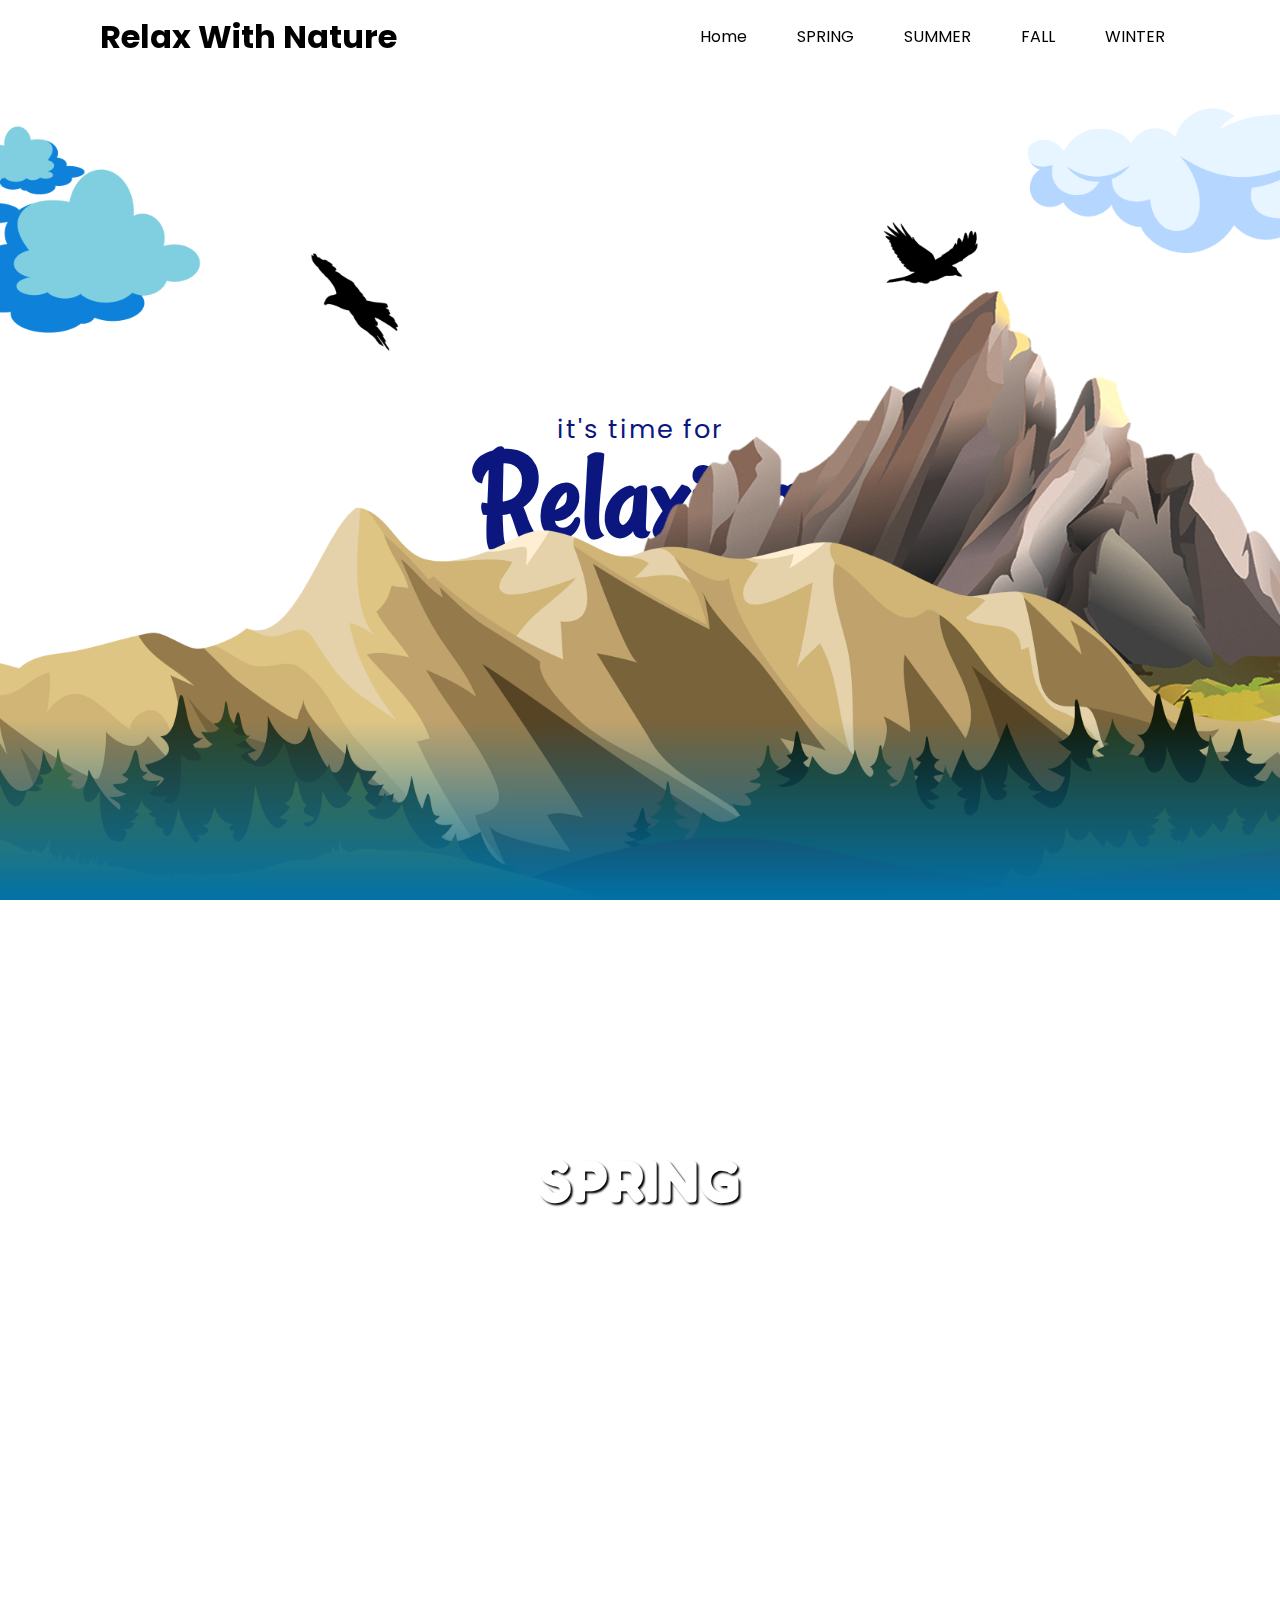
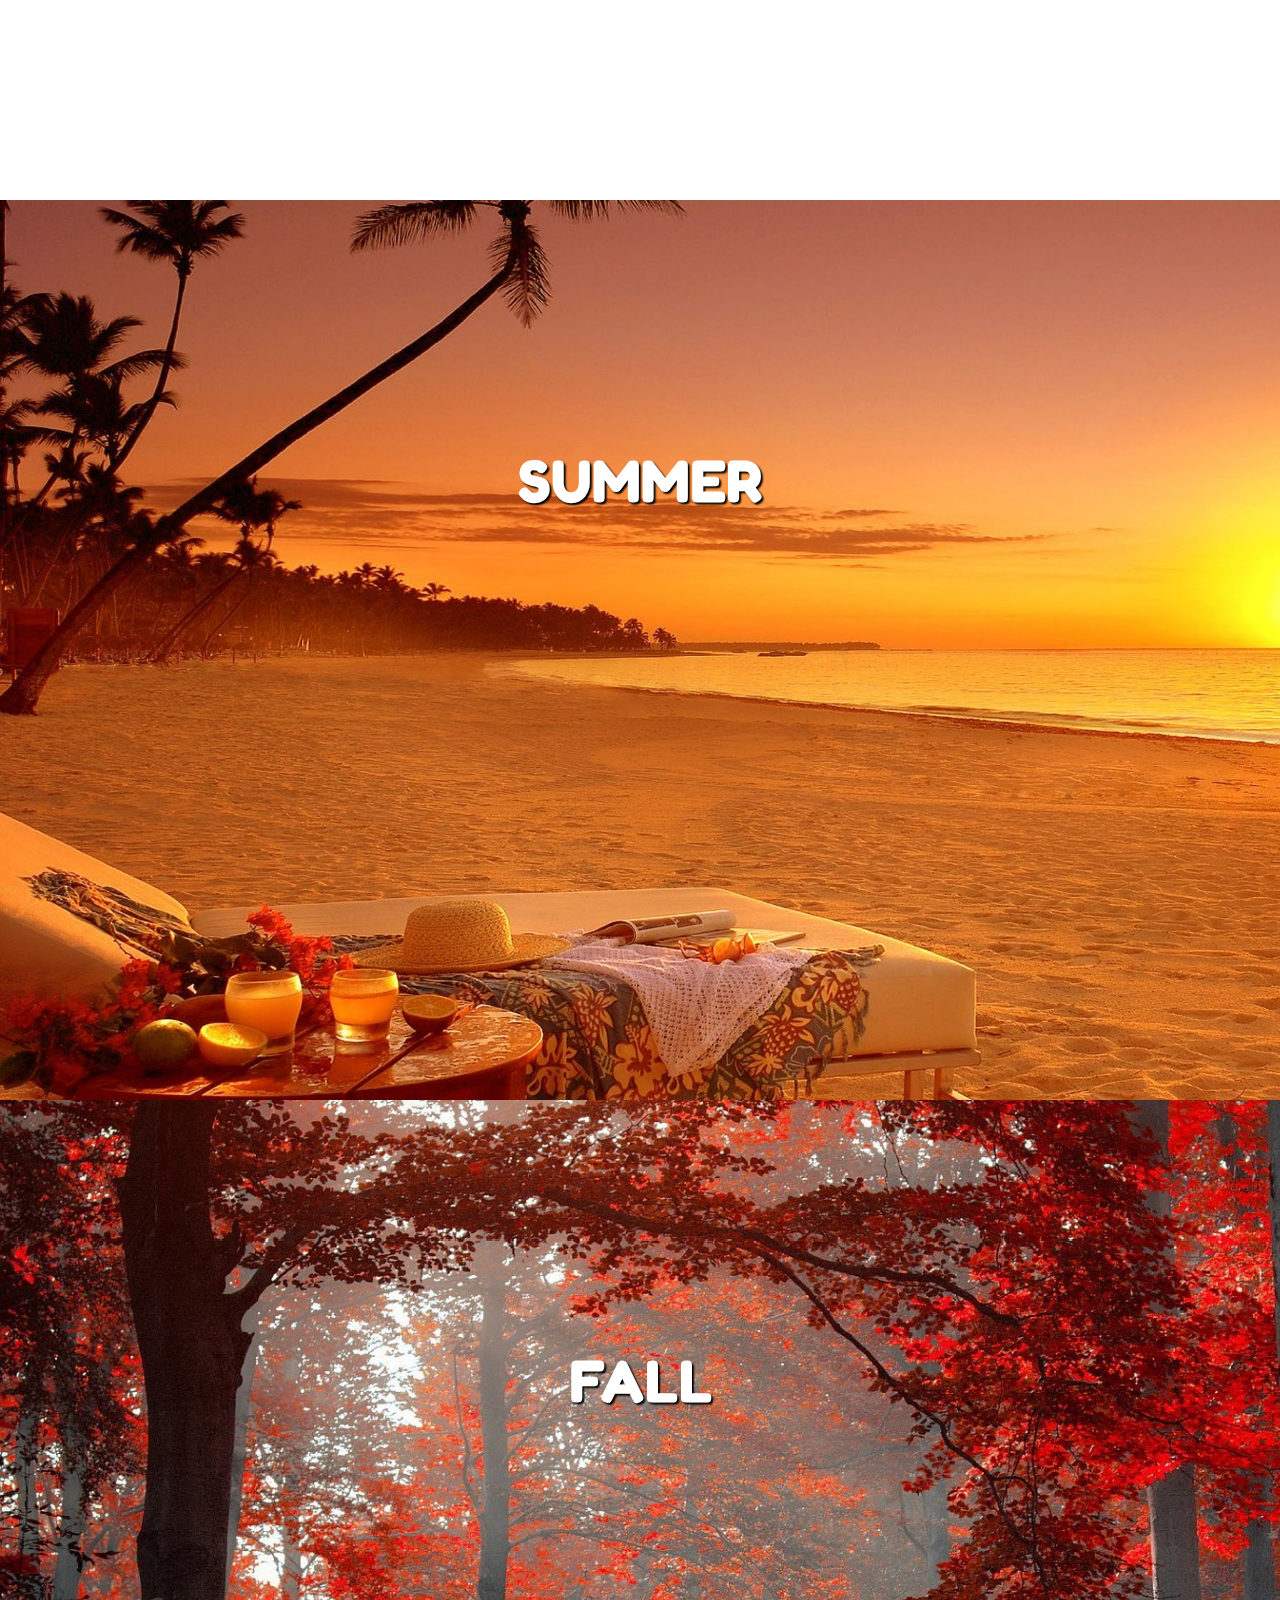
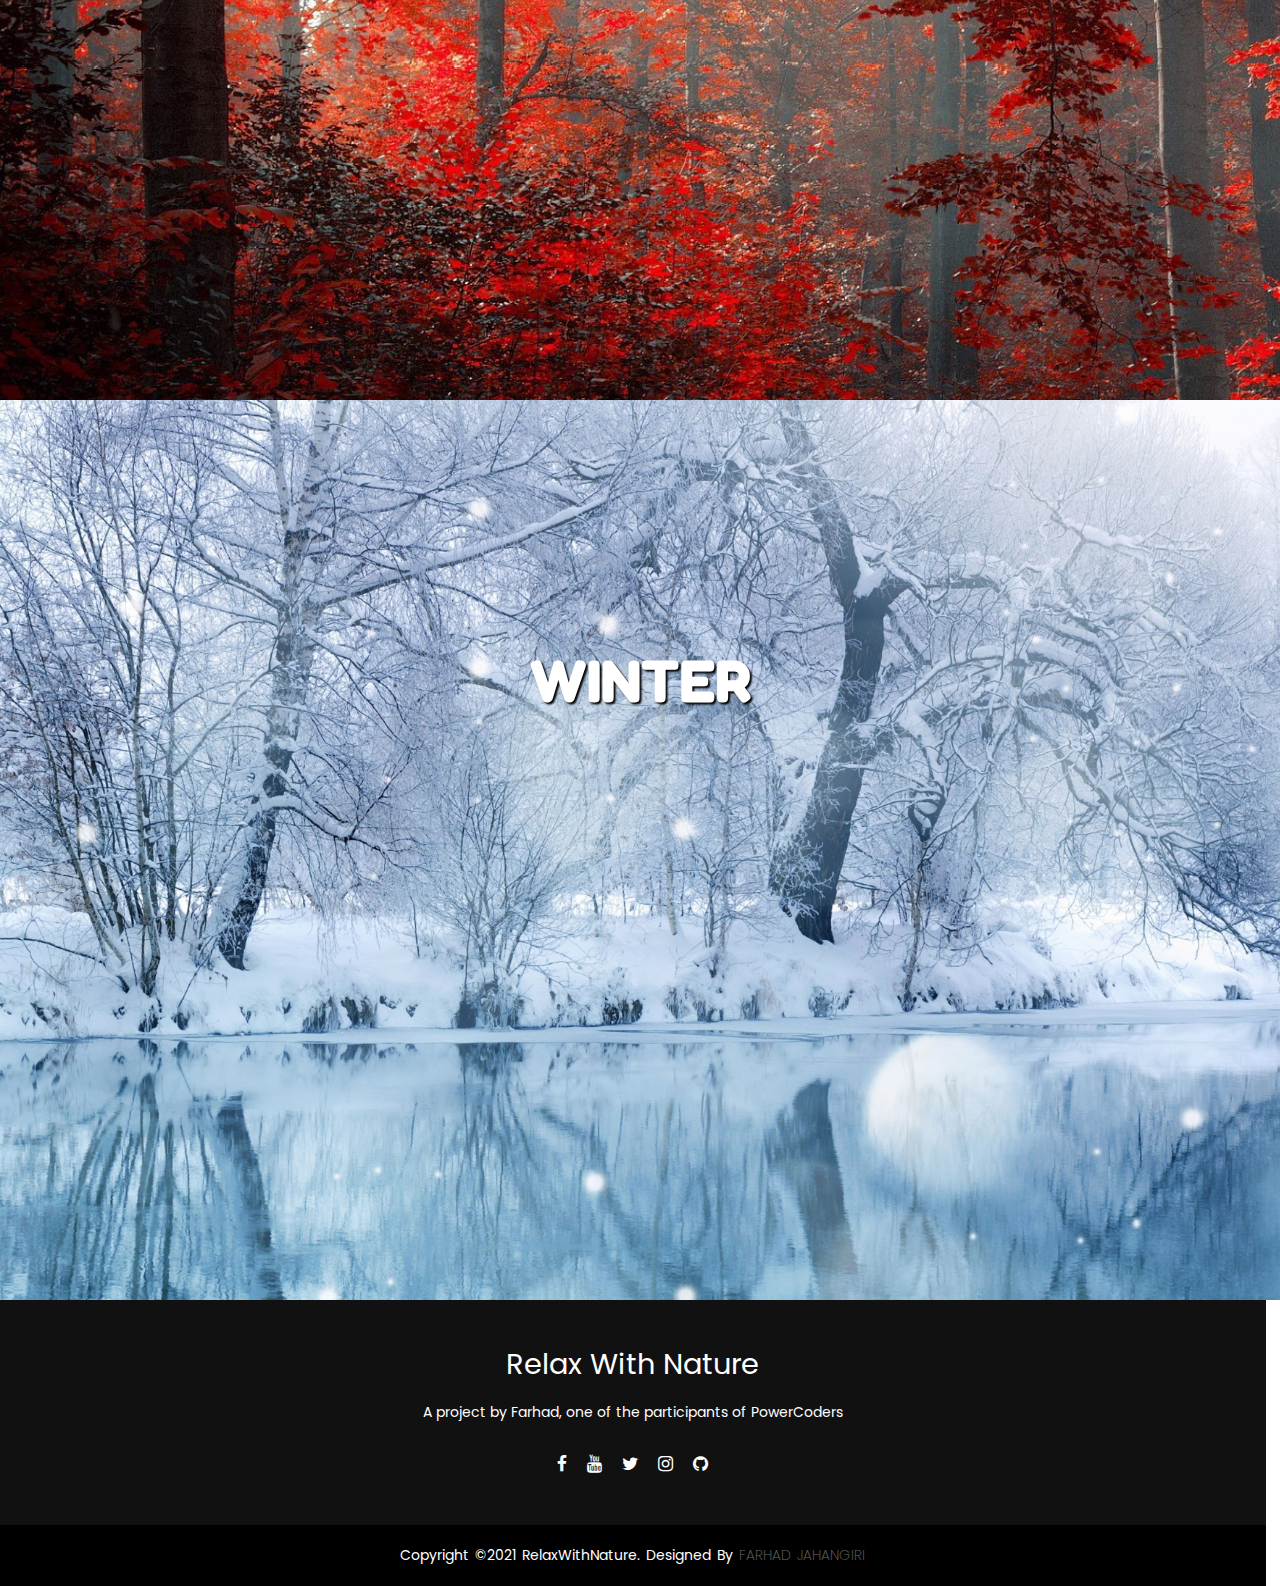
==== index.html @ 5b16703c "added hamburger" ====
<!DOCTYPE html>
<html lang="en">
    <head>
        <meta charset="UTF-8">
        <meta http-equiv="X-UA-Compatible" content="IE=edge">
        <meta name="viewport" content="width=device-width, initial-scale=1.0">
        <title>Document</title>
        <link rel="stylesheet" href="https://unpkg.com/aos@next/dist/aos.css">
        <link rel="stylesheet" type="text/css" href="style.css">
        <link rel="stylesheet" href="https://stackpath.bootstrapcdn.com/font-awesome/4.7.0/css/font-awesome.min.css">

    </head>
    <body>

        <!--Top Bar -->

        <header id="header">
            <a href="#" class="logo">Relax With Nature</a>
            <div class="menu" onclick="menu();"></div>
            <ul class="navigation">
                <li><a href="#">Home</a></li>
                <li><a href="#bottomSection1" >SPRING</a></li>
                <li><a href="#bottomSection2">SUMMER</a></li>
                <li><a href="#bottomSection3">FALL</a></li>
                <li><a href="#bottomSection4">WINTER</a></li>
            </ul>
        </header>

        <!--Background Photos-->

        <section id="imgSec">
            <h2 id="text"><span>it's time for</span><br>Relaxing</h2>
            <img src="cloudLeft.png" id="cloudLeft">
            <img src="cloudRight.png" id="cloudRight">
            <img src="birdLeft.png" id="birdLeft">
            <img src="birdRight.png" id="birdRight">
            <img src="mountian1.png" id="mountian1">
            <img src="bottom2.png" id="bottom">
        </section>
        
        <!-- seasons -->

        <section id="bottomSection1" class="bottomSection1">
            <div class="container reveal">
                <h2 class="text2">spring</h2>
                <div class="cards">
                    <div class="text-card" id="Garden" data-aos="fade-right">
                        <a href="#">Garden</a>
                    </div>
                    <div class="text-card" id="Picnic" data-aos="fade-up">
                        <a href="#">Picnic</a>
                    </div>
                    <div class="text-card" id="Lake" data-aos="fade-left">
                        <a href="#">Lake</a>
                    </div>
                </div>
            </div>
        </section>
        <section id="bottomSection2" class="bottomSection2">
            <div class="container reveal">
                <h2 class="text2">summer</h2>
                <div class="cards">
                    <div class="text-card" id="beach" data-aos="fade-right">
                        <a href="#">beach</a>
                    </div>
                    <div class="text-card" id="desert" data-aos="fade-up">
                        <a href="#">desert</a>
                    </div>
                    <div class="text-card" id="mountains" data-aos="fade-left">
                        <a href="#">mountains</a>
                    </div>
                </div>
            </div>
        </section>
        <section id="bottomSection3" class="bottomSection3">
            <div class="container reveal">
                <h2 class="text2">fall</h2>
                <div class="cards">
                    <div class="text-card" id="jungle" data-aos="fade-right">
                        <a href="#">jungle</a>
                    </div>
                    <div class="text-card" id="road" data-aos="fade-up">
                        <a href="#">road</a>
                    </div>
                    <div class="text-card" id="lake1" data-aos="fade-left">
                        <a href="#">lake</a>
                    </div>
                </div>
            </div>
        </section>
        <section id="bottomSection4" class="bottomSection4">
            <div class="container reveal">
                <h2 class="text2">winter</h2>
                <div class="cards">
                    <div class="text-card" id="mountains1" data-aos="fade-right">
                        <a href="#">mountains</a>
                    </div>
                    <div class="text-card" id="fireplace" data-aos="fade-up">
                        <a href="#">fire place</a>
                    </div>
                    <div class="text-card" id="storm" data-aos="fade-left">
                        <a href="#">storm</a>
                    </div>
                </div>
            </div>
        </section>
        <footer>
            <div class="footer-content">
                <h3>Relax With Nature</h3>
                <p>A project by Farhad, one of the participants of PowerCoders</p>
                <ul class="socials">
                    <li><a href="#"><i class="fa fa-facebook"></i></a></li>
                    <li><a href="#"><i class="fa fa-youtube"></i></a></li>
                    <li><a href="#"><i class="fa fa-twitter"></i></a></li>
                    <li><a href="#"><i class="fa fa-instagram"></i></a></li>
                    <li><a href="#"><i class="fa fa-github"></i></a></li>
                </ul>
            </div>
            <div class="footer-bottom">
                <p>copyright &copy;2021 RelaxWithNature. designed by <span>farhad jahangiri</span></p>
            </div>
        </footer>
        <script src="https://unpkg.com/aos@next/dist/aos.js"></script>
        <script src="script.js"></script>
        <script type="text/javascript">
            AOS.init();
        </script>
    </body>
</html>
---- style.css ----
@import url('https://fonts.googleapis.com/css2?family=Poppins:wght@300;400;500;600;700;800;900&display=swap');
@import url('https://fonts.googleapis.com/css2?family=Rancho&display=swap');
@import url('https://fonts.googleapis.com/css2?family=Fredoka+One&display=swap');
*{
    margin: 0;
    padding: 0;
    box-sizing: border-box;
    position: relative;
    font-family: 'Poppins' , sans-serif;
}
html{
    scroll-behavior: smooth;
}
body{
    /*overflow: hidden;*/
    background: #fff;
    min-height: 100vh;
}

/* top bar */

header{
    position: fixed;
    top: 0;
    left: 0;
    width: 100%;
    padding: 1% 100px;
    display: flex;
    justify-content: space-between;
    align-items: center;
    transition: 0.6s;
    z-index: 100000;
}
header.sticky{
    padding: 5px 100px;
    background: #111;
}
header .logo{
    color: rgb(0, 0, 0);
    font-weight: 700;
    font-size: 2em;
    text-decoration: none;
}
header ul{
    display: flex;
    justify-content: center;
    align-items: center;
}
header ul li{
    list-style: none;
    margin-left: 20px;
}
header ul li a{
    text-decoration: none;
    padding: 6px 15px;
    color:#000;
    border-radius: 20px;
}
header ul li a:hover{
    background: rgb(12, 0, 173);
    color: #fff;
}
header.sticky .logo, #header.sticky ul li a{
    color: rgb(255, 255, 255);
}

/* its time for relaxing */

section {
    position: relative;
    width: 100%;
    height: 100vh;
    display: flex;
    justify-content: center;
    align-items: center;
    overflow: hidden;
}

/* images */

#imgSec::before{
    content: '';
    position: absolute;
    bottom: 0;
    left: 0;
    width: 100%;
    height: 20%;
    background: linear-gradient(to top, #0171A7, transparent);
    z-index: 10;
}

section img{
    position: absolute;
    top: 0;
    left: 0;
    width: 100%;
    height: 100%;
    object-fit: cover;
    pointer-events: none;
}
section #text{
    position: absolute;
    color: rgb(11, 23, 126);
    font-size: 10vw;
    text-align: center;
    line-height: 0.55em;
    font-family: 'Rancho', cursive;
}
section #text span{
    font-size: 0.20em;
    letter-spacing: 2px;
    font-weight: 400;
    font-family: 'Poppins' , sans-serif;
}

/* Article */

.bottomSection1{
    min-height: 100vh;
    display: flex;
    justify-content: center;
    align-items: center;
    color: black;
    background-image: url("spring1.jpg");
    background-size: cover;  
}
.bottomSection2{
    min-height: 100vh;
    display: flex;
    justify-content: center;
    align-items: center;
    color: black;
    background-image: url("summer1.jpg");
    background-size: cover;
}
.bottomSection3{
    min-height: 100vh;
    display: flex;
    justify-content: center;
    align-items: center;
    color: black;
    background-image: url("fall1.jpg");
    background-size: cover;
}
.bottomSection4{
    min-height: 100vh;
    display: flex;
    justify-content: center;
    align-items: center;
    color: black;
    background-image: url("winter1.jpg");
    background-size: cover;
}
section .container{
    margin: 100px;
}
section .text2{
    font-size: 60px;
    font-family: Fredoka One;
    text-align: center;
    text-transform: uppercase;
    text-shadow: 2px 2px 2px rgb(0, 0, 0);
    color:rgb(255, 255, 255);
}
section .cards{
    display: flex;
}
section .cards .text-card{
    background-size: cover;
    border: 0.1rem solid white;
    margin: 20px;
    padding: 20px;
    width: 400px;
    height: 300px;
    z-index: 1;
}
section .cards .text-card a{
    font-family:Arial, Helvetica, sans-serif bold;
    font-style: bold;
    text-transform: uppercase;
    display: block;
    text-align: center;
    font-size: 30px;
    text-decoration: none;
    padding: 6px 15px;
    color:#000;
    border-radius: 20px;
    background:rgba(255, 255, 255, 0.63);
}
section .cards .text-card a:hover{
    background: rgba(0, 0, 0, 0.596);
    color: #fff;
}
#Garden{
    background:url("Garden.jpeg");
    background-size: cover;
}
#Picnic{
    background: url("picnic.jpg");
    background-size: cover;
}
#Lake{
    background: url("Lake.jpg");
    background-size: cover;
}
#beach{
    background: url("beach.jpg");
    background-size: cover;   
}
#desert{
    background: url("desert.jpg");
    background-size: cover;
}
#mountains{
    background: url("mountains.jpg");
    background-size: cover;
}
#jungle{
    background: url("jungle.jpg");
    background-size: cover;
}
#road{
    background: url("road.jpg");
    background-size: cover;
}
#lake1{
    background: url("lake1.jpg");
    background-size: cover;
}
#mountains1{
    background: url("mountains1.jpg");
    background-size: cover;
}
#fireplace{
    background: url("fireplace.jpg");
    background-size: cover;
}
#storm{
    background: url("storm.jpg");
    background-size: cover;
}
footer{
    background: #111;
    height: auto;
    width: 98.9vw;
    font-family: Arial, Helvetica, sans-serif;
    padding-top: 40px;
    color: #fff;
}
.footer-content{
    display: flex;
    align-items: center;
    justify-content: center;
    flex-direction: column;
    text-align: center;
}
.footer-content h3{
    font-size: 1.8rem;
    font-weight: 400;
    text-transform: capitalize;
    line-height: 3rem;
}
.footer-content p{
    max-width: 500px;
    margin: 10px auto;
    line-height: 28px;
    font-size: 14px;
}
.socials{
    list-style: none;
    display: flex;
    align-items: center;
    justify-content: center;
    margin: 1rem 0 3rem 0;
}
.socials li{
    margin: 0 10px;
}
.socials a{
    text-decoration: none;
    color: #fff;
}
.socials a i{
    font-size: 1.1rem;
    transition: color .4s ease;
}
.socials a:hover i{
    color: aqua;
}
.footer-bottom{
    background: #000;
    width: 98.9vw;
    padding: 20px 0;
    text-align: center;
}
.footer-bottom p{
    font-size: 14px;
    word-spacing: 2px;
    text-transform: capitalize;
}
.footer-bottom span{
    text-transform: uppercase;
    opacity: .4;
    font-weight: 200;
}

/* Media for right menu */

@media (max-width: 991px){
    header,
    header.sticky{
        padding: 10px 20px;
    }
    header .navigation{
        display: none;
    }
    header .navigation.active{
        width: 100%;
        height: calc(100% - 68px);
        position: fixed;
        top: 68px;
        left: 0;
        display: flex;
        justify-content: center;
        align-items: center;
        flex-direction: column;
        background: rgb(0, 0, 0);
    }
    header .navigation li{
        margin-left: 0;
    }
    header .navigation li a{
        text-decoration: none;
        color: #fff;
        font-size: 1.6em;
        font-weight: 300;   
    }
    .menu{
        position: relative;
        width: 50px;
        height: 50px;
        background:url("menu.png");
        background-size: 30px;
        background-repeat: no-repeat;
        background-position: center;
        cursor: pointer;
    }
    .menu.active{
        background: url("close.png");
        background-size: 25px;
        background-repeat: no-repeat;
        background-position: center;
    }
    header.sticky .menu{
        filter: invert(1);
    }
}
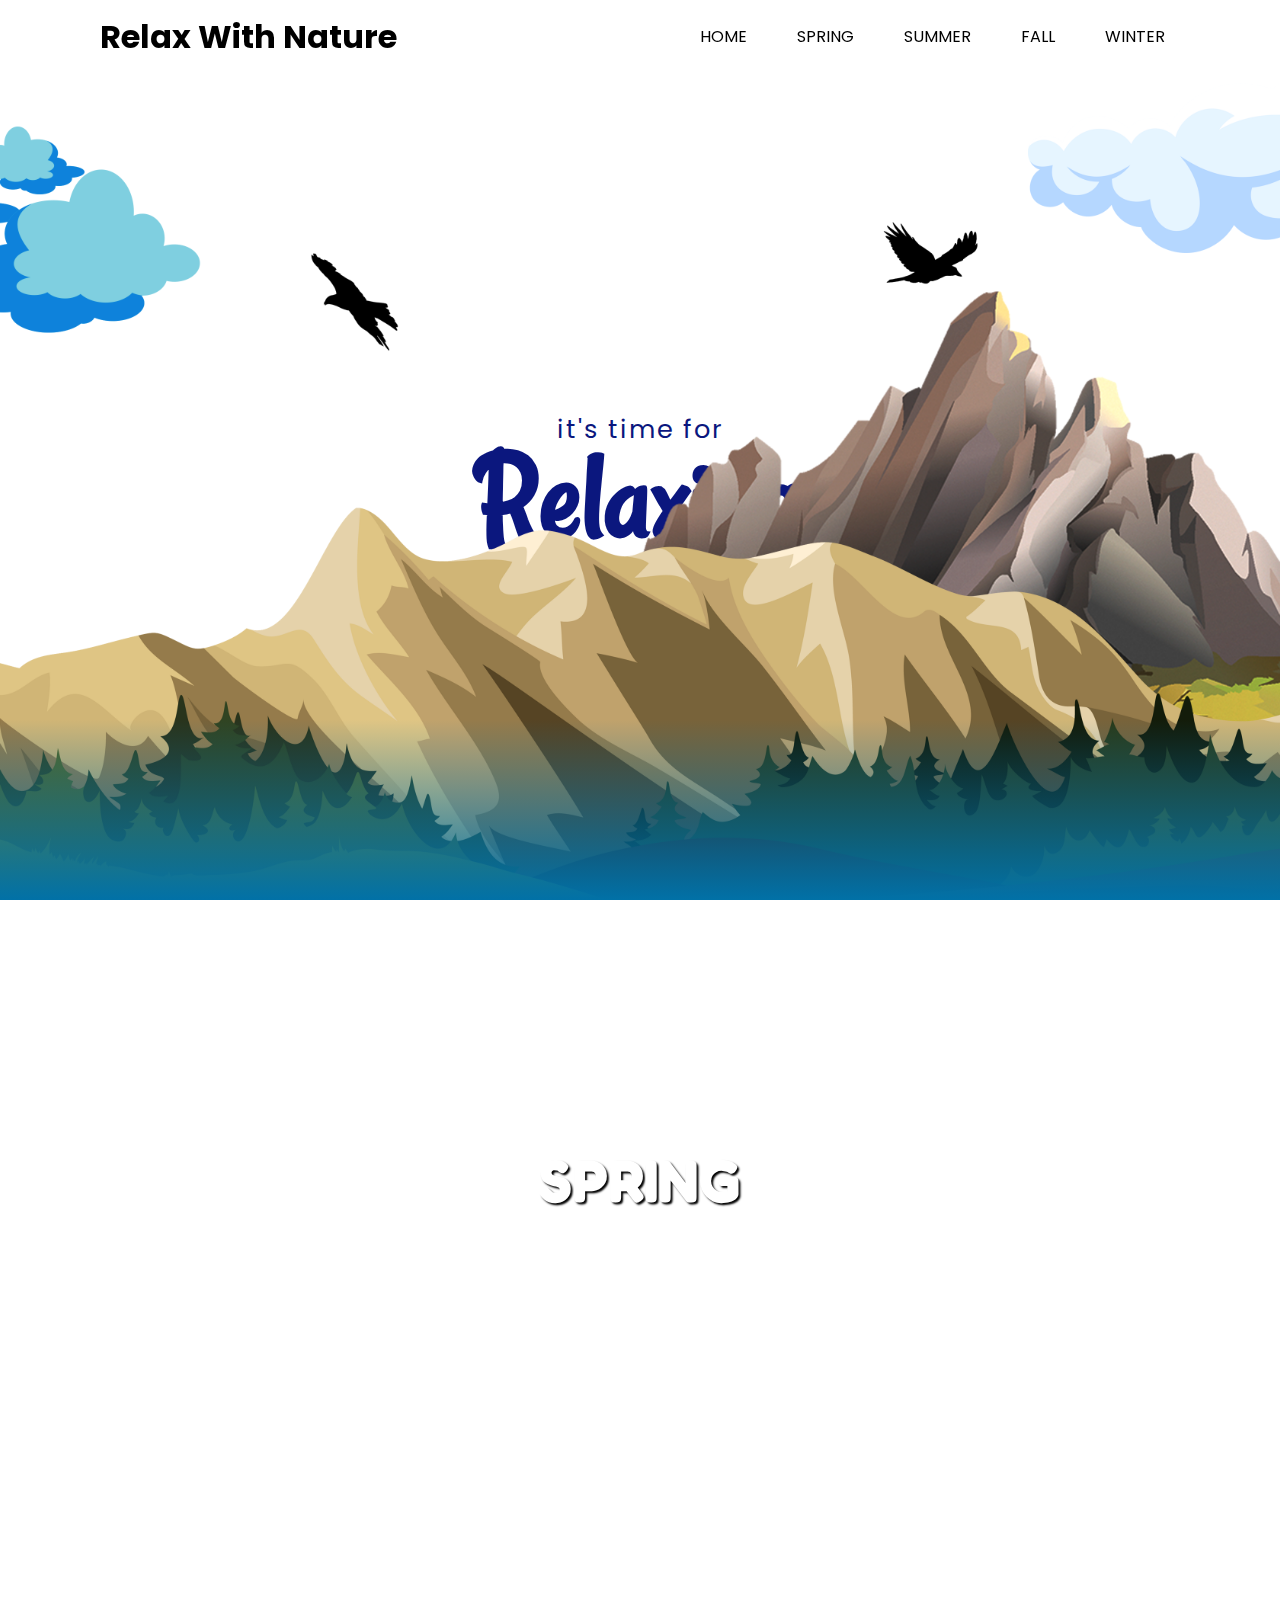
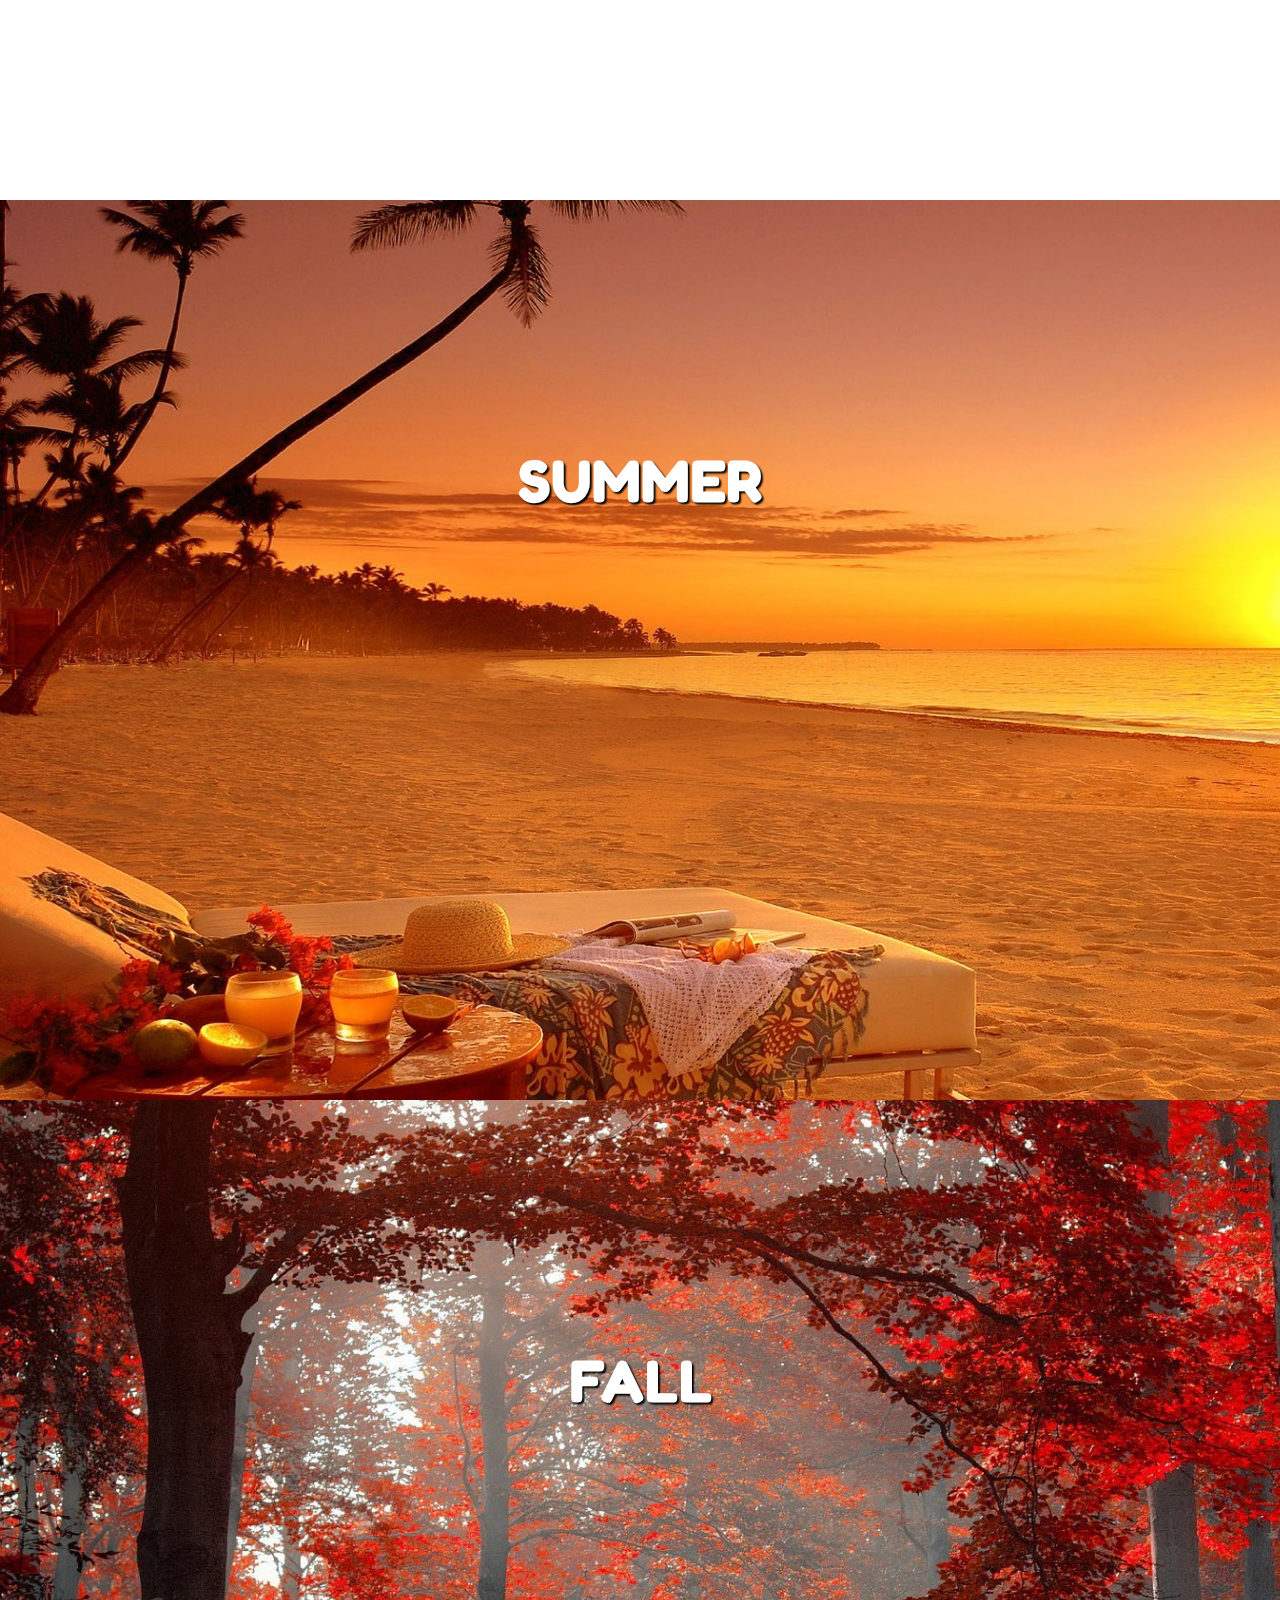
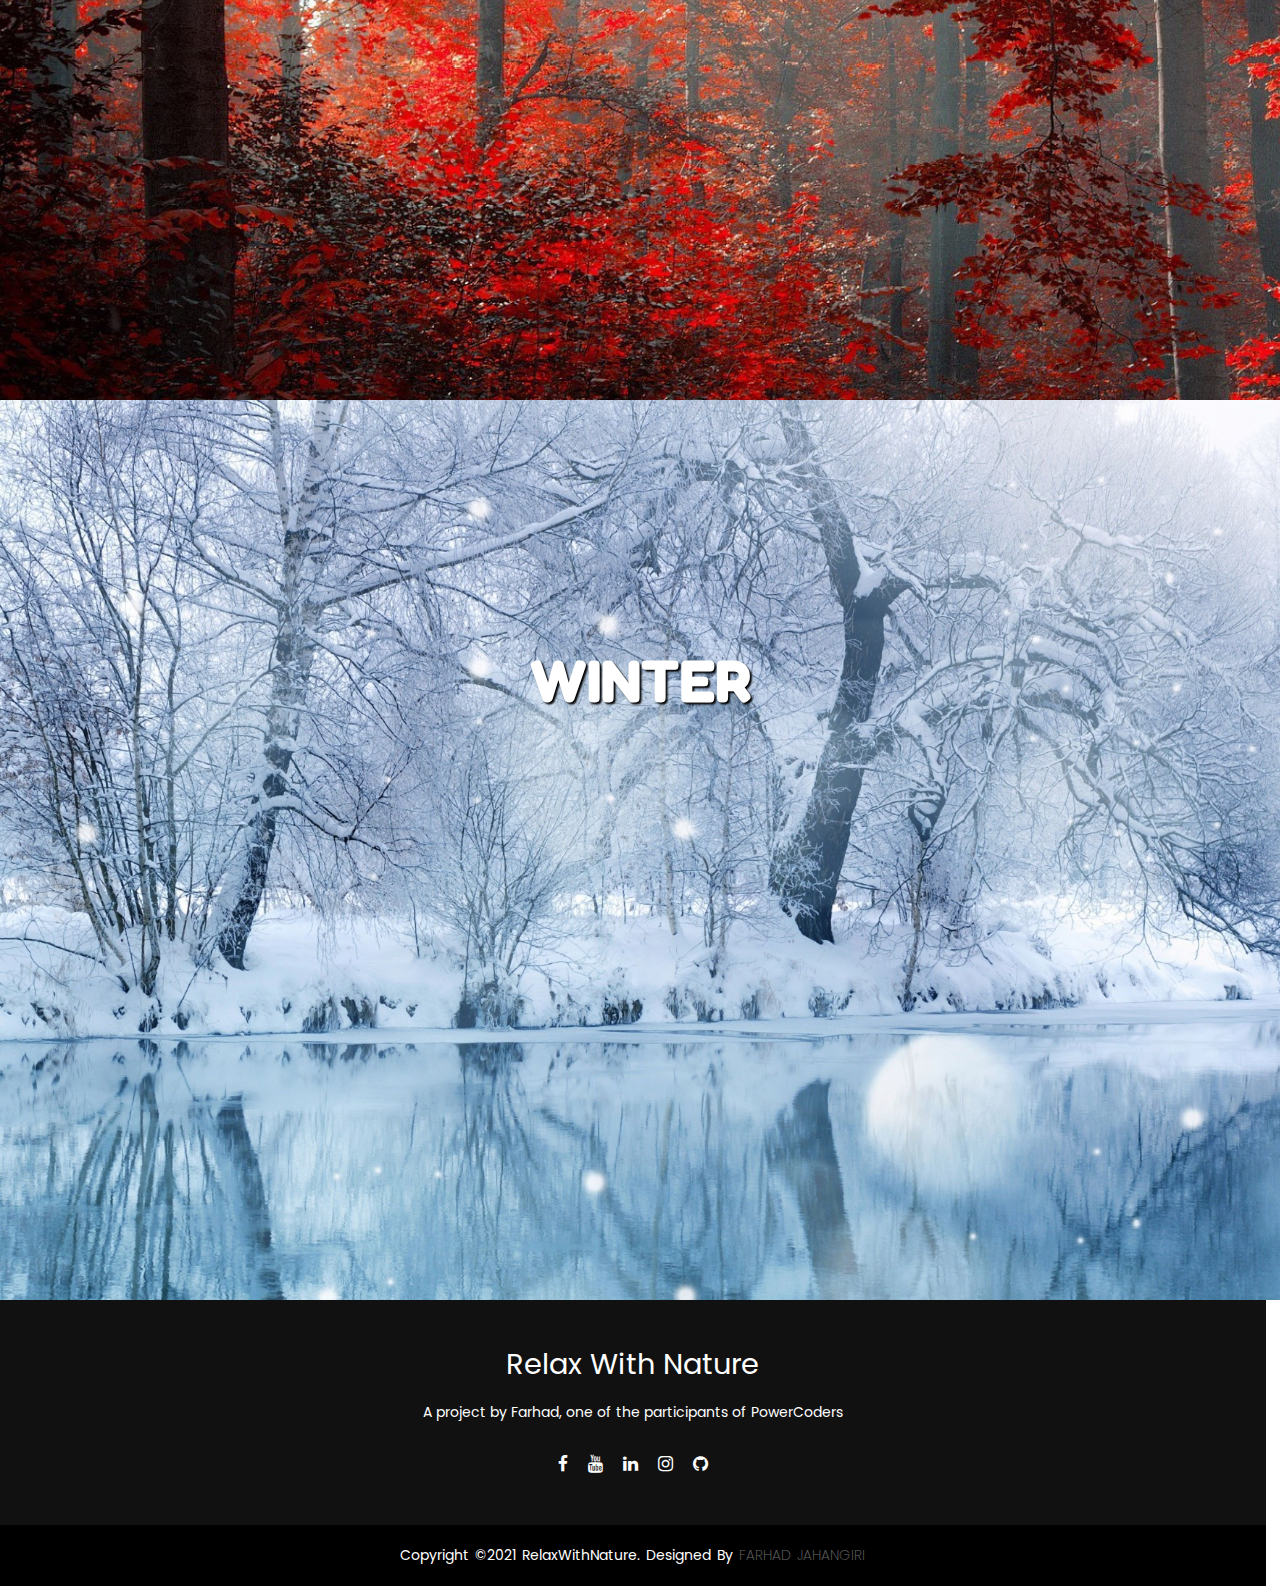
==== commit 19e28ede: "added social media links" ====
--- a/index.html
+++ b/index.html
@@ -4,7 +4,7 @@
         <meta charset="UTF-8">
         <meta http-equiv="X-UA-Compatible" content="IE=edge">
         <meta name="viewport" content="width=device-width, initial-scale=1.0">
-        <title>Document</title>
+        <title>Relax With Nature</title>
         <link rel="stylesheet" href="https://unpkg.com/aos@next/dist/aos.css">
         <link rel="stylesheet" type="text/css" href="style.css">
         <link rel="stylesheet" href="https://stackpath.bootstrapcdn.com/font-awesome/4.7.0/css/font-awesome.min.css">
@@ -18,7 +18,7 @@
             <a href="#" class="logo">Relax With Nature</a>
             <div class="menu" onclick="menu();"></div>
             <ul class="navigation">
-                <li><a href="#">Home</a></li>
+                <li><a href="#">HOME</a></li>
                 <li><a href="#bottomSection1" >SPRING</a></li>
                 <li><a href="#bottomSection2">SUMMER</a></li>
                 <li><a href="#bottomSection3">FALL</a></li>
@@ -28,7 +28,7 @@
 
         <!--Background Photos-->
 
-        <section id="imgSec">
+        <section class="imgSec">
             <h2 id="text"><span>it's time for</span><br>Relaxing</h2>
             <img src="cloudLeft.png" id="cloudLeft">
             <img src="cloudRight.png" id="cloudRight">
@@ -109,11 +109,11 @@
                 <h3>Relax With Nature</h3>
                 <p>A project by Farhad, one of the participants of PowerCoders</p>
                 <ul class="socials">
-                    <li><a href="#"><i class="fa fa-facebook"></i></a></li>
-                    <li><a href="#"><i class="fa fa-youtube"></i></a></li>
-                    <li><a href="#"><i class="fa fa-twitter"></i></a></li>
-                    <li><a href="#"><i class="fa fa-instagram"></i></a></li>
-                    <li><a href="#"><i class="fa fa-github"></i></a></li>
+                    <li><a href="https://www.facebook.com/farhad7jan" target="_blank"><i class="fa fa-facebook"></i></a></li>
+                    <li><a href="https://www.youtube.com/c/FarhadJahan10/" target="_blank"><i class="fa fa-youtube"></i></a></li>
+                    <li><a href="https://www.linkedin.com/in/farhad-jahangiri-b09b1b209" target="_blank"><i class="fa fa-linkedin"></i></a></li>
+                    <li><a href="https://www.instagram.com/farhad_jahangiri10/" target="_blank"><i class="fa fa-instagram"></i></a></li>
+                    <li><a href="https://github.com/FarhadJahangiri" target="_blank"><i class="fa fa-github"></i></a></li>
                 </ul>
             </div>
             <div class="footer-bottom">
--- a/style.css
+++ b/style.css
@@ -78,7 +78,7 @@
 
 /* images */
 
-#imgSec::before{
+.imgSec::before{
     content: '';
     position: absolute;
     bottom: 0;
@@ -354,4 +354,34 @@
     header.sticky .menu{
         filter: invert(1);
     }
+    header .logo {
+        font-size: 1.8em;
+    }
+
+    /* Body For Mobile */
+
+    section{
+        height: 70vh;
+        display: flex;
+    }
+    .imgSec{
+        margin-top: 100px;
+    }
+    #cloudLeft,#cloudRight{
+        display: none;
+    }
+    section #text{
+        font-size: 20vw;
+    }
+    section .container{
+        display: flex;
+        flex-direction: column;
+    }
+    section .cards{
+        display: flex;
+        flex-direction: column;
+        height: 70vh;
+        width: 20vh;
+        padding-right: 58vh;
+    } 
 }